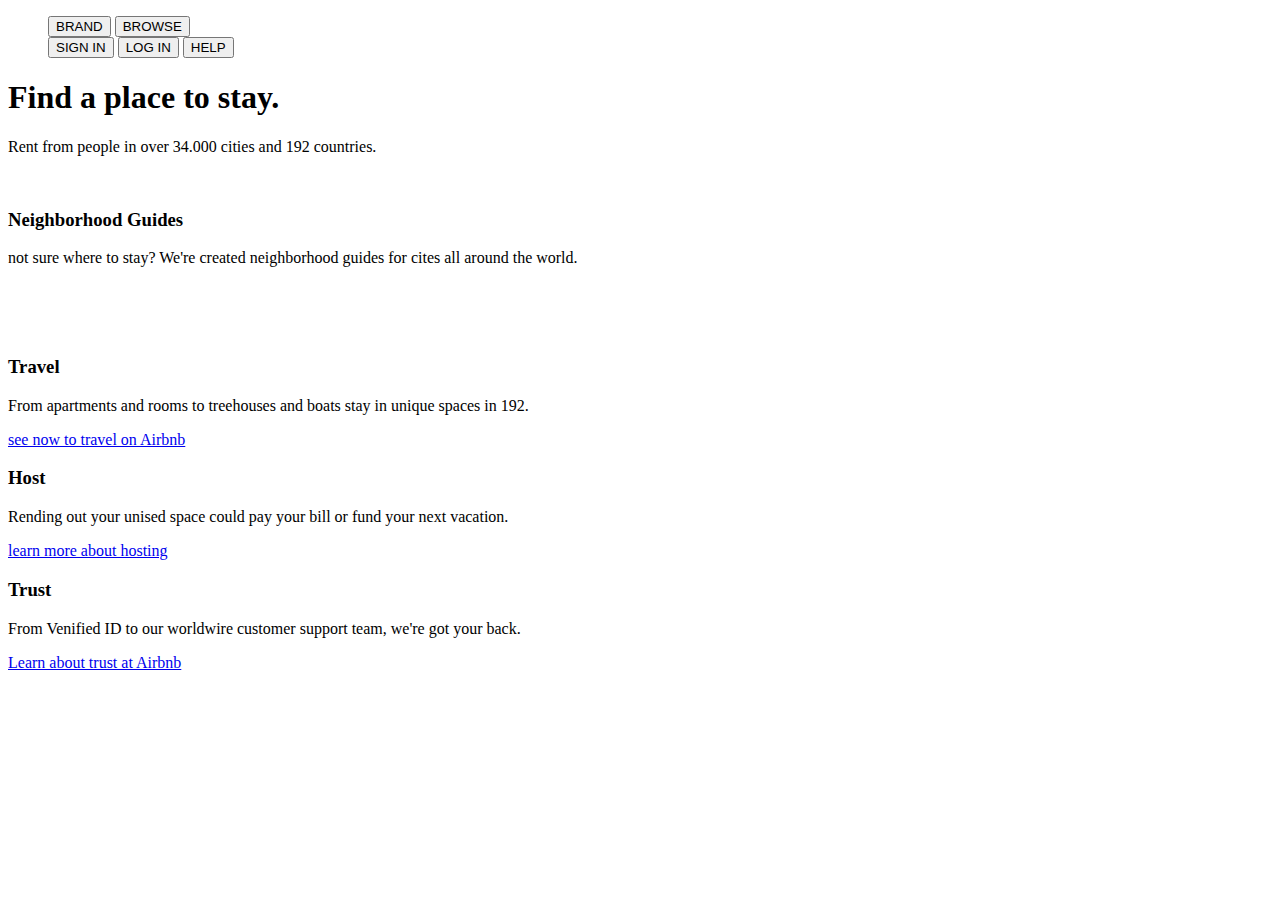
==== index.html @ 6e775b9c "bài hoàn thành 80%" ====
<!DOCTYPE html>
<html lang="en">

<head>
    <meta charset="UTF-8">
    <meta http-equiv="X-UA-Compatible" content="IE=edge">
    <meta name="viewport" content="width=device-width, initial-scale=1.0">
    <title>Document</title>
    <link rel="stylesheet" href="index.css">
</head>

<body>
    <div class="container">
        <div class="menu">
            <ul>
                <div class="left">
                    <button>BRAND</button>
                    <button>BROWSE</button>
                </div>
                <div class="right">   
                <button>SIGN IN</button>
                <button>LOG IN</button>
                <button>HELP</button>
                </div> 
            </ul>
        </div>
        <div class="banner">
            <h1>Find a place to stay.</h1>
            <p>Rent from people in over 34.000 cities and 192 countries.</p>
            <img src="https://s3.amazonaws.com/codecademy-content/courses/ltp/img/lodging.png" alt="">
        </div>
        <div class="content">
            <h3>Neighborhood Guides</h3>
            <p>not sure where to stay? We're created neighborhood guides for cites all around the world.</p>
            <div class=table-img>
                <div class="col col-1">
                    <img src="https://s3.amazonaws.com/codecademy-content/courses/ltp/img/mexico-city.png" alt="">
                    <img src="https://s3.amazonaws.com/codecademy-content/courses/ltp/img/ny.png" alt="">
                </div>
                <div class="col col-2">
                    <img src="https://s3.amazonaws.com/codecademy-content/courses/ltp/img/tokyo.png" alt="">
                    <img src="https://s3.amazonaws.com/codecademy-content/courses/ltp/img/paris.png" alt="">
                </div>
                <div class="col col-3">
                    <img src="https://s3.amazonaws.com/codecademy-content/courses/ltp/img/invite.png" alt="">
                </div>
            </div>
        </div>
        <div class="footer">
            <div class="col col-1">
                <h3>Travel</h3>
                <p>From apartments and rooms to treehouses and boats stay in unique spaces in 192.</p>
                <a href="#">see now to travel on Airbnb</a>
            </div>
            <div class="col col-2">
                <h3>Host</h3>
                <p>Rending out your unised space could pay your bill or fund your next vacation.</p>
                <a href="#">learn more about hosting</a>
            </div>
            <div class="col col-3">
                <h3>Trust</h3>
                <p>From Venified ID to our worldwire customer support team, we're got your back.</p>
                <a href="#">Learn about trust at Airbnb</a>
            </div>
        </div>

    </div>

</body>

</html>
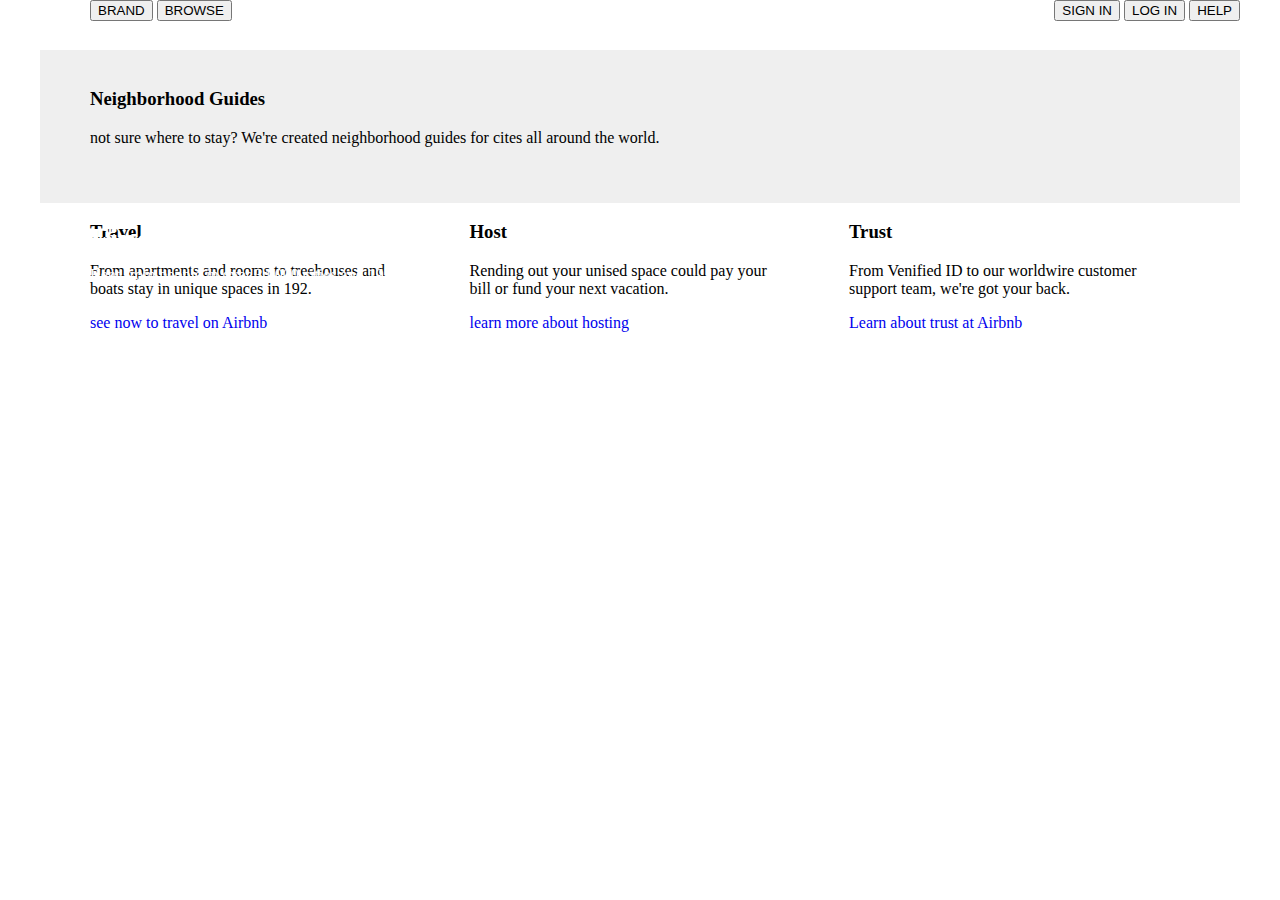
==== commit c72d9e77: "assm2 sau khi sửa hoàn thiện 100%" ====
--- a/index.html
+++ b/index.html
@@ -17,32 +17,34 @@
                     <button>BRAND</button>
                     <button>BROWSE</button>
                 </div>
-                <div class="right">   
-                <button>SIGN IN</button>
-                <button>LOG IN</button>
-                <button>HELP</button>
-                </div> 
+                <div class="right">
+                    <button>SIGN IN</button>
+                    <button>LOG IN</button>
+                    <button>HELP</button>
+                </div>
             </ul>
         </div>
-        <div class="banner">
-            <h1>Find a place to stay.</h1>
-            <p>Rent from people in over 34.000 cities and 192 countries.</p>
-            <img src="https://s3.amazonaws.com/codecademy-content/courses/ltp/img/lodging.png" alt="">
-        </div>
-        <div class="content">
-            <h3>Neighborhood Guides</h3>
-            <p>not sure where to stay? We're created neighborhood guides for cites all around the world.</p>
-            <div class=table-img>
-                <div class="col col-1">
-                    <img src="https://s3.amazonaws.com/codecademy-content/courses/ltp/img/mexico-city.png" alt="">
-                    <img src="https://s3.amazonaws.com/codecademy-content/courses/ltp/img/ny.png" alt="">
-                </div>
-                <div class="col col-2">
-                    <img src="https://s3.amazonaws.com/codecademy-content/courses/ltp/img/tokyo.png" alt="">
-                    <img src="https://s3.amazonaws.com/codecademy-content/courses/ltp/img/paris.png" alt="">
-                </div>
-                <div class="col col-3">
-                    <img src="https://s3.amazonaws.com/codecademy-content/courses/ltp/img/invite.png" alt="">
+        <div class="main-content">
+            <div class="banner">
+                <h1>Find a place to stay.</h1>
+                <p>Rent from people in over 34.000 cities and 192 countries.</p>
+                <img src="https://s3.amazonaws.com/codecademy-content/courses/ltp/img/lodging.png" alt="">
+            </div>
+            <div class="content">
+                <h3>Neighborhood Guides</h3>
+                <p>not sure where to stay? We're created neighborhood guides for cites all around the world.</p>
+                <div class=table-img>
+                    <div class="col col-1">
+                        <img src="https://s3.amazonaws.com/codecademy-content/courses/ltp/img/mexico-city.png" alt="">
+                        <img src="https://s3.amazonaws.com/codecademy-content/courses/ltp/img/ny.png" alt="">
+                    </div>
+                    <div class="col col-2">
+                        <img src="https://s3.amazonaws.com/codecademy-content/courses/ltp/img/tokyo.png" alt="">
+                        <img src="https://s3.amazonaws.com/codecademy-content/courses/ltp/img/paris.png" alt="">
+                    </div>
+                    <div class="col col-3">
+                        <img src="https://s3.amazonaws.com/codecademy-content/courses/ltp/img/invite.png" alt="">
+                    </div>
                 </div>
             </div>
         </div>
--- a/index.css
+++ b/index.css
@@ -0,0 +1,75 @@
+body{
+    max-width: 1200px;
+    margin: 0 auto;
+}
+.menu{
+    width: 100%;
+    height: 50px;
+}
+.menu ul {
+    display: inline;   
+}
+.right {
+    float: right;
+}
+.left{
+    float: left;
+    margin-left: 50px;
+}
+.banner{
+    position: relative;
+}
+.banner h1 {
+    position: absolute;
+    top: 150px;
+    left: 50px;
+    color: white;
+}
+.banner p{
+    position: absolute;
+    top: 200px;
+    left: 50px;
+    color: white;
+}
+.banner img{
+    width: 100%;
+}
+.main-content{
+    background-color: #efefef;
+}
+.content h3{
+    margin-left: 50px;
+    margin-top: 20px;
+}
+.content p{
+    margin-left: 50px;
+    margin-top: 0px;
+}
+.table-img{
+    display: grid;
+    grid-template-columns: 33% 33% 33%;
+    margin-left: 50px;
+    padding-right: 10px;
+}
+.col{
+  display: inline-block;
+  width: 300px;
+  height: auto;
+  
+}
+.table-img div img{
+    display: block;
+    width: 100%;
+    height: auto;
+    padding: 10px;
+   
+}
+.footer{ 
+   
+    padding-left: 50px;
+    display: grid;
+    grid-template-columns: 33% 33% 33%;  
+}
+.footer a{
+    text-decoration: none;
+}
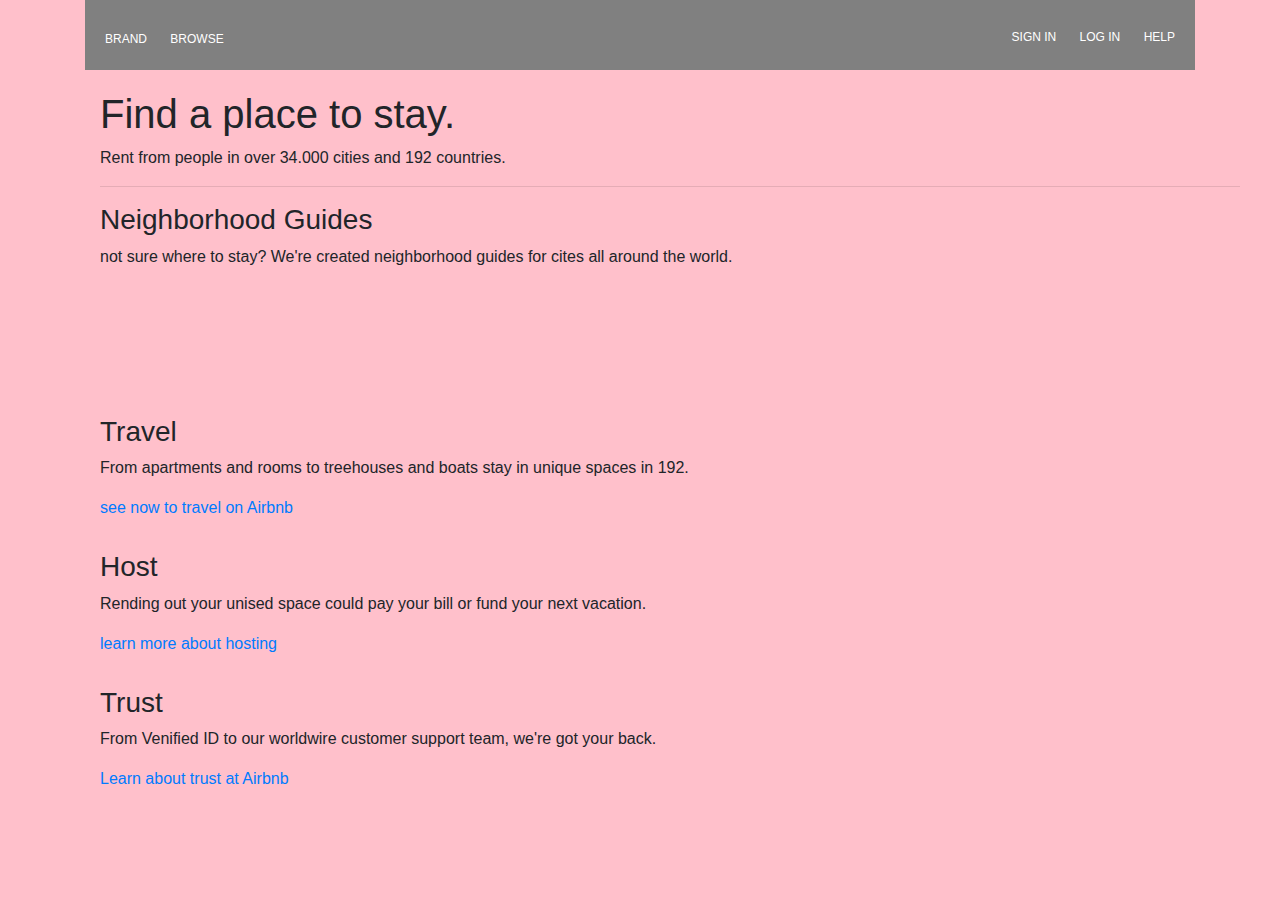
==== commit 3d4b53db: "bài asm3 gần hoàn thiện" ====
--- a/index.html
+++ b/index.html
@@ -6,6 +6,10 @@
     <meta http-equiv="X-UA-Compatible" content="IE=edge">
     <meta name="viewport" content="width=device-width, initial-scale=1.0">
     <title>Document</title>
+    <link rel="stylesheet" href="https://cdn.jsdelivr.net/npm/bootstrap@4.6.2/dist/css/bootstrap.min.css">
+    <script src="https://cdn.jsdelivr.net/npm/jquery@3.6.3/dist/jquery.slim.min.js"></script>
+    <script src="https://cdn.jsdelivr.net/npm/popper.js@1.16.1/dist/umd/popper.min.js"></script>
+    <script src="https://cdn.jsdelivr.net/npm/bootstrap@4.6.2/dist/js/bootstrap.bundle.min.js"></script>
     <link rel="stylesheet" href="index.css">
 </head>
 
@@ -13,61 +17,61 @@
     <div class="container">
         <div class="menu">
             <ul>
-                <div class="left">
-                    <button>BRAND</button>
-                    <button>BROWSE</button>
+                <div>
+                    <div class="left">
+                        <a href="#">BRAND</a>
+                        <a href="#">BROWSE</a>
+                    </div>
+                    <div class="right">
+                        <a href="#">SIGN IN</a>
+                        <a href="#">LOG IN</a>
+                        <a href="#">HELP</a>
+                    </div>
                 </div>
-                <div class="right">
-                    <button>SIGN IN</button>
-                    <button>LOG IN</button>
-                    <button>HELP</button>
-                </div>
-            </ul>
         </div>
-        <div class="main-content">
-            <div class="banner">
-                <h1>Find a place to stay.</h1>
-                <p>Rent from people in over 34.000 cities and 192 countries.</p>
-                <img src="https://s3.amazonaws.com/codecademy-content/courses/ltp/img/lodging.png" alt="">
-            </div>
+    </div>
+    </ul>
+    </div>
+    <div class="banner">
+        <h1>Find a place to stay.</h1>
+        <p>Rent from people in over 34.000 cities and 192 countries.</p>
+        <div>
+            <hr>
             <div class="content">
                 <h3>Neighborhood Guides</h3>
                 <p>not sure where to stay? We're created neighborhood guides for cites all around the world.</p>
-                <div class=table-img>
-                    <div class="col col-1">
-                        <img src="https://s3.amazonaws.com/codecademy-content/courses/ltp/img/mexico-city.png" alt="">
-                        <img src="https://s3.amazonaws.com/codecademy-content/courses/ltp/img/ny.png" alt="">
-                    </div>
-                    <div class="col col-2">
-                        <img src="https://s3.amazonaws.com/codecademy-content/courses/ltp/img/tokyo.png" alt="">
-                        <img src="https://s3.amazonaws.com/codecademy-content/courses/ltp/img/paris.png" alt="">
-                    </div>
-                    <div class="col col-3">
-                        <img src="https://s3.amazonaws.com/codecademy-content/courses/ltp/img/invite.png" alt="">
-                    </div>
+                
+            <div class="row">
+                <div class="col-12 col-md-6 col-lg-4">
+                    <img src="https://s3.amazonaws.com/codecademy-content/courses/ltp/img/mexico-city.png" alt="">
+                    <img src="https://s3.amazonaws.com/codecademy-content/courses/ltp/img/ny.png" alt="">
+                </div>
+                <div class="col-12 col-md-6 col-lg-4">
+                    <img src="https://s3.amazonaws.com/codecademy-content/courses/ltp/img/tokyo.png" alt="">
+                    <img src="https://s3.amazonaws.com/codecademy-content/courses/ltp/img/paris.png" alt="">
+                </div>
+                <div class="col-12 col-md-6 col-lg-4">
+                    <img src="https://s3.amazonaws.com/codecademy-content/courses/ltp/img/invite.png" alt="">
                 </div>
             </div>
         </div>
         <div class="footer">
-            <div class="col col-1">
+            <div class="footer-1">
                 <h3>Travel</h3>
                 <p>From apartments and rooms to treehouses and boats stay in unique spaces in 192.</p>
                 <a href="#">see now to travel on Airbnb</a>
             </div>
-            <div class="col col-2">
+            <div class="footer-2">
                 <h3>Host</h3>
                 <p>Rending out your unised space could pay your bill or fund your next vacation.</p>
                 <a href="#">learn more about hosting</a>
             </div>
-            <div class="col col-3">
+            <div class="footer-3">
                 <h3>Trust</h3>
                 <p>From Venified ID to our worldwire customer support team, we're got your back.</p>
                 <a href="#">Learn about trust at Airbnb</a>
             </div>
         </div>
-
-    </div>
-
 </body>
 
 </html>--- a/index.css
+++ b/index.css
@@ -1,75 +1,72 @@
-body{
-    max-width: 1200px;
-    margin: 0 auto;
-}
-.menu{
-    width: 100%;
-    height: 50px;
-}
-.menu ul {
-    display: inline;   
-}
-.right {
-    float: right;
-}
-.left{
-    float: left;
-    margin-left: 50px;
-}
-.banner{
-    position: relative;
-}
-.banner h1 {
-    position: absolute;
-    top: 150px;
-    left: 50px;
-    color: white;
-}
-.banner p{
-    position: absolute;
-    top: 200px;
-    left: 50px;
-    color: white;
-}
-.banner img{
-    width: 100%;
-}
-.main-content{
-    background-color: #efefef;
-}
-.content h3{
-    margin-left: 50px;
-    margin-top: 20px;
-}
-.content p{
-    margin-left: 50px;
-    margin-top: 0px;
-}
-.table-img{
-    display: grid;
-    grid-template-columns: 33% 33% 33%;
-    margin-left: 50px;
-    padding-right: 10px;
-}
-.col{
-  display: inline-block;
-  width: 300px;
-  height: auto;
-  
-}
-.table-img div img{
-    display: block;
-    width: 100%;
-    height: auto;
-    padding: 10px;
+/* For mobile phones: */
+body {
+    background-color: black;
+    }
+    @media only screen and (min-width: 768px) {
+    /* For tablets: */
+    body {
+    background-color: green;
+    }
+    }
+    @media only screen and (min-width: 987px) {
+    /* For desktop: */
+    body {
+    background-color: pink;
+    }
+    }
+    body{
+        max-width: 1200px;
+        margin: 0 auto;
+    }
+    .menu {
+        background-color: grey;
+        width: 100%;
+        height: 70px;
+        margin-bottom: 20px;
+        font-size: 12px;
+        text-decoration: none ;    
+    }
+    .banner{
+        margin-left: 60px;
+    }
+    .menu a{
+        color: white;   
+        margin-left: 20px;
+    }
+    .left{
+        padding: 30px;
+        margin-left: -70px;
+    }
+    .right{
+        float: right;
+        margin-top: -50px;
+        margin-right: 20px;
+    }
+    .row{
+        display: grid;
+        grid-template-columns: 50% 50%;
+        width: 100%;
+        height: auto;
+    }
+    .row img{
+        padding-bottom: 50px;
+        width: 510px;
+        height: auto;
+    }
+    .footer-1{
+        margin-top: 30px;
+        margin-left: 0px;
+    }
+    .footer-2{
+        margin-top: 30px;
+        margin-left: 0px;
+    }
+    .footer-3{
+        margin-top: 30px;
+        margin-left: 0px;
+    }
+
+
+
    
-}
-.footer{ 
-   
-    padding-left: 50px;
-    display: grid;
-    grid-template-columns: 33% 33% 33%;  
-}
-.footer a{
-    text-decoration: none;
-}
+    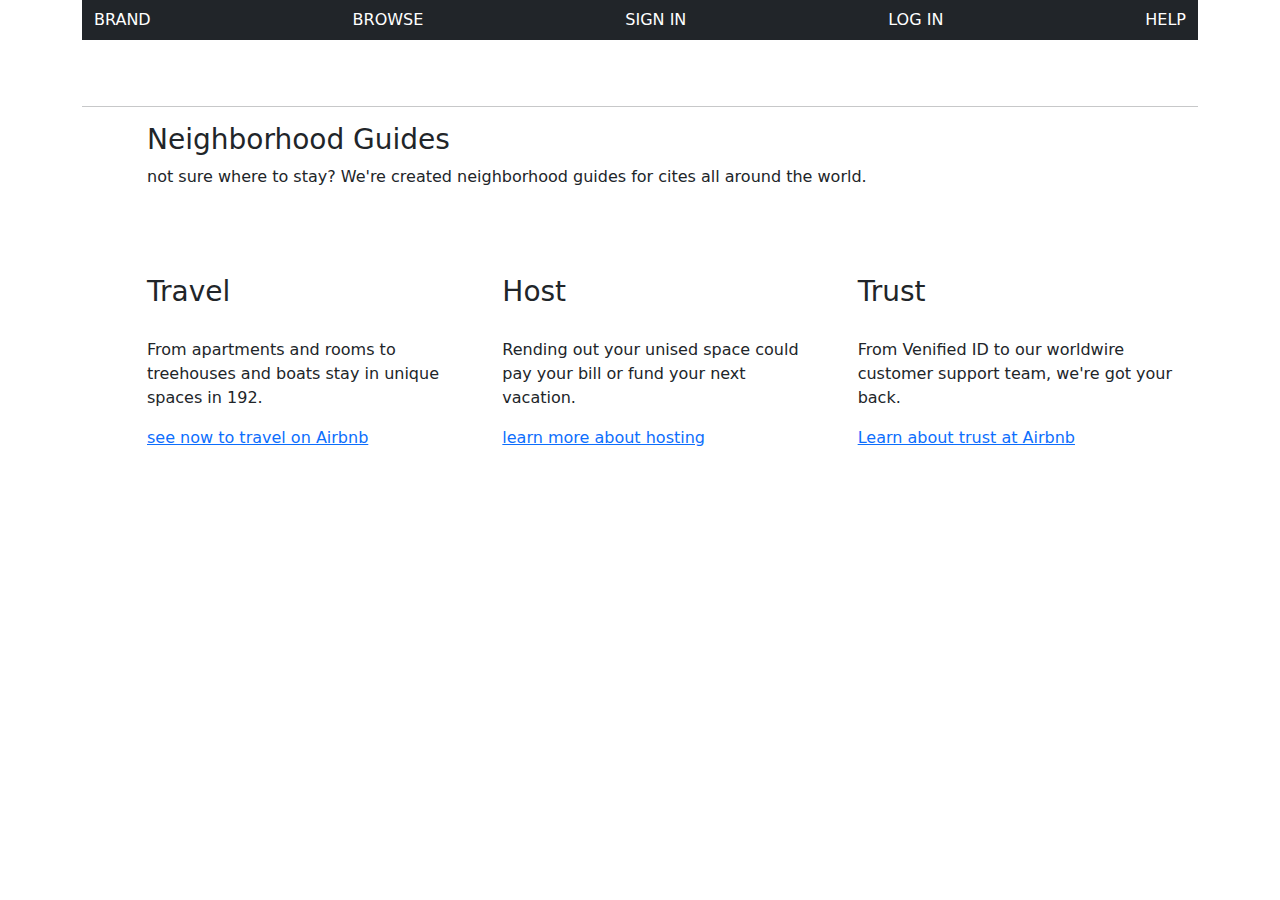
==== commit 93083102: "bài asm3 sau quá trình học boostrap" ====
--- a/index.html
+++ b/index.html
@@ -6,72 +6,74 @@
     <meta http-equiv="X-UA-Compatible" content="IE=edge">
     <meta name="viewport" content="width=device-width, initial-scale=1.0">
     <title>Document</title>
-    <link rel="stylesheet" href="https://cdn.jsdelivr.net/npm/bootstrap@4.6.2/dist/css/bootstrap.min.css">
-    <script src="https://cdn.jsdelivr.net/npm/jquery@3.6.3/dist/jquery.slim.min.js"></script>
-    <script src="https://cdn.jsdelivr.net/npm/popper.js@1.16.1/dist/umd/popper.min.js"></script>
-    <script src="https://cdn.jsdelivr.net/npm/bootstrap@4.6.2/dist/js/bootstrap.bundle.min.js"></script>
+    <link href="https://cdn.jsdelivr.net/npm/bootstrap@5.2.3/dist/css/bootstrap.min.css" rel="stylesheet">
+    <script src="https://cdn.jsdelivr.net/npm/bootstrap@5.2.3/dist/js/bootstrap.bundle.min.js"></script>
     <link rel="stylesheet" href="index.css">
 </head>
 
 <body>
     <div class="container">
         <div class="menu">
-            <ul>
-                <div>
-                    <div class="left">
-                        <a href="#">BRAND</a>
-                        <a href="#">BROWSE</a>
-                    </div>
-                    <div class="right">
-                        <a href="#">SIGN IN</a>
-                        <a href="#">LOG IN</a>
-                        <a href="#">HELP</a>
+            <nav class="navbar navbar-expand-sm bg-light justify-content-center bg-dark navbar-dark">
+                <div class="container-fluid ">
+                  <a class="navbar-inline " href="#">BRAND</a>
+                  <a class="navbar-inline" href="#">BROWSE</a>
+                  <a class="navbar-inline" href="#">SIGN IN</a>
+                  <a class="navbar-inline" href="#">LOG IN</a>
+                  <a class="navbar-inline" href="#">HELP</a>
+                </div>
+              </nav>
+                          
+        </div>
+        <div class="banner">
+        
+                <h1 class="banner1">Find a place to stay.</h1>
+                <p class="banner2">Rent from people in over 34.000 cities and 192 countries.</p>
+                <img src="https://s3.amazonaws.com/codecademy-content/courses/ltp/img/lodging.png" alt="" class="banner-img">           
+            <div>
+                <hr>
+                <div class="content">
+                    <h3>Neighborhood Guides</h3>
+                    <p>not sure where to stay? We're created neighborhood guides for cites all around the world.</p>
+                    <div class="row">
+                       
+                        <div class="col-12 col-md-6 col-lg-4">
+                    <img src="https://s3.amazonaws.com/codecademy-content/courses/ltp/img/mexico-city.png" alt="" class="row-img">
+                    <img src="https://s3.amazonaws.com/codecademy-content/courses/ltp/img/ny.png" alt="" class="row-img">
+                </div>
+                <div class="col-12 col-md-6 col-lg-4">
+                    <img src="https://s3.amazonaws.com/codecademy-content/courses/ltp/img/tokyo.png" alt="" class="row-img1">
+                    <img src="https://s3.amazonaws.com/codecademy-content/courses/ltp/img/paris.png" alt="" class="row-img1">
+                </div>
+                <div class="col-12 col-md-6 col-lg-4">
+                    <img src="https://s3.amazonaws.com/codecademy-content/courses/ltp/img/invite.png" alt="" class="row-img2">
+                </div>
+          
+                <div class="row row-footer">
+                        <div class="col-12 col-md-6 col-lg-4">
+                            <h3 class="row-footer1">Travel</h3>
+                            <p  class="row-footer1">From apartments and rooms to treehouses and boats stay in unique spaces in 192.</p>
+                           <a href="#"  class="row-footer">see now to travel on Airbnb</a> 
+                        </div>
+                        <div class="col-12 col-md-6 col-lg-4">
+                            <h3  class="row-footer2">Host</h3>
+                            <p  class="row-footer2">Rending out your unised space could pay your bill or fund your next vacation.</p>
+                           <a href="#">learn more about hosting</a> 
+                        </div>
+                        <div class="col-12 col-md-6 col-lg-4">
+                            <h3  class="row-footer3">Trust</h3>
+                            <p class="row-footer3">From Venified ID to our worldwire customer support team, we're got your back.</p>
+                            <a href="#"  class="row-footer3"> Learn about trust at Airbnb</a>
+                        </div>
+                        </div>
                     </div>
                 </div>
-        </div>
-    </div>
-    </ul>
-    </div>
-    <div class="banner">
-        <h1>Find a place to stay.</h1>
-        <p>Rent from people in over 34.000 cities and 192 countries.</p>
-        <div>
-            <hr>
-            <div class="content">
-                <h3>Neighborhood Guides</h3>
-                <p>not sure where to stay? We're created neighborhood guides for cites all around the world.</p>
-                
-            <div class="row">
-                <div class="col-12 col-md-6 col-lg-4">
-                    <img src="https://s3.amazonaws.com/codecademy-content/courses/ltp/img/mexico-city.png" alt="">
-                    <img src="https://s3.amazonaws.com/codecademy-content/courses/ltp/img/ny.png" alt="">
-                </div>
-                <div class="col-12 col-md-6 col-lg-4">
-                    <img src="https://s3.amazonaws.com/codecademy-content/courses/ltp/img/tokyo.png" alt="">
-                    <img src="https://s3.amazonaws.com/codecademy-content/courses/ltp/img/paris.png" alt="">
-                </div>
-                <div class="col-12 col-md-6 col-lg-4">
-                    <img src="https://s3.amazonaws.com/codecademy-content/courses/ltp/img/invite.png" alt="">
-                </div>
             </div>
-        </div>
-        <div class="footer">
-            <div class="footer-1">
-                <h3>Travel</h3>
-                <p>From apartments and rooms to treehouses and boats stay in unique spaces in 192.</p>
-                <a href="#">see now to travel on Airbnb</a>
-            </div>
-            <div class="footer-2">
-                <h3>Host</h3>
-                <p>Rending out your unised space could pay your bill or fund your next vacation.</p>
-                <a href="#">learn more about hosting</a>
-            </div>
-            <div class="footer-3">
-                <h3>Trust</h3>
-                <p>From Venified ID to our worldwire customer support team, we're got your back.</p>
-                <a href="#">Learn about trust at Airbnb</a>
-            </div>
-        </div>
+
+
+
+
+
 </body>
 
 </html>--- a/index.css
+++ b/index.css
@@ -1,72 +1,70 @@
-/* For mobile phones: */
-body {
-    background-color: black;
-    }
-    @media only screen and (min-width: 768px) {
+
+.navbar-inline{
+    color: white;
+    
+    text-decoration: none;
+    
+}
+.banner-img{
+    display: none;
+}
+.banner p{
+    margin-left: 15px;
+   
+}
+.banner h1{
+    margin-left: 15px;
+}
+.banner h3{
+    margin-left: 15px;
+}
+.banner a{
+    margin-left: 15px;
+}
+.row img{
+    margin-bottom: 30px;
+    margin-left: 20px;
+}
+.row h3{
+    margin-top: 40px;
+    margin-bottom: 30px;
+}
+@media only screen and (min-width: 768px) {
     /* For tablets: */
-    body {
-    background-color: green;
-    }
-    }
-    @media only screen and (min-width: 987px) {
-    /* For desktop: */
-    body {
-    background-color: pink;
-    }
-    }
-    body{
-        max-width: 1200px;
-        margin: 0 auto;
-    }
-    .menu {
-        background-color: grey;
-        width: 100%;
-        height: 70px;
-        margin-bottom: 20px;
-        font-size: 12px;
-        text-decoration: none ;    
-    }
     .banner{
-        margin-left: 60px;
-    }
-    .menu a{
-        color: white;   
-        margin-left: 20px;
-    }
-    .left{
-        padding: 30px;
-        margin-left: -70px;
-    }
-    .right{
-        float: right;
-        margin-top: -50px;
-        margin-right: 20px;
-    }
-    .row{
-        display: grid;
-        grid-template-columns: 50% 50%;
-        width: 100%;
-        height: auto;
-    }
-    .row img{
-        padding-bottom: 50px;
-        width: 510px;
-        height: auto;
-    }
-    .footer-1{
-        margin-top: 30px;
-        margin-left: 0px;
-    }
-    .footer-2{
-        margin-top: 30px;
-        margin-left: 0px;
-    }
-    .footer-3{
-        margin-top: 30px;
-        margin-left: 0px;
+        margin-top: 50px !important;
     }
 
 
+}
+@media only screen and (min-width: 987px) {
+    /* For desktop: */
+  .banner-img{
+    display: block;
+    width: 100%;
+  }
+  .content{
+    margin-left: 50px;
+    
+  }
+  .banner1{
+    position: absolute;
+    margin-top: 120px !important;
+    color: white !important;
+    margin-left: 50px !important;
+  }
+  .banner2{
+    position: absolute;
+    margin-top: 170px !important;
+    color: white !important;
+    margin-left: 50px !important;
+  }
 
-   
-    +
+}
+    
+}
+
+
+        
+
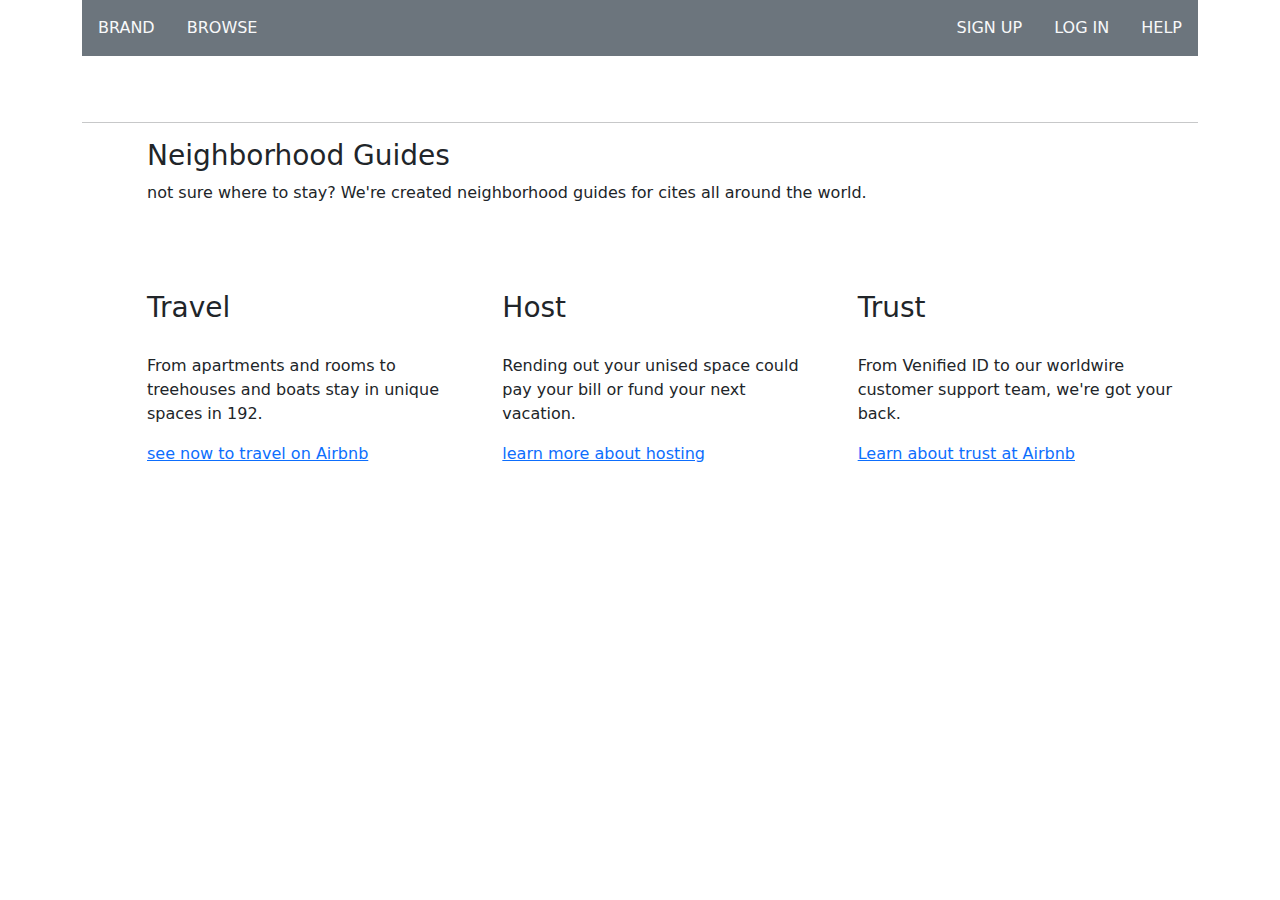
==== commit a2a5118c: "asm3 fix lần 2" ====
--- a/index.html
+++ b/index.html
@@ -13,18 +13,20 @@
 
 <body>
     <div class="container">
-        <div class="menu">
-            <nav class="navbar navbar-expand-sm bg-light justify-content-center bg-dark navbar-dark">
-                <div class="container-fluid ">
-                  <a class="navbar-inline " href="#">BRAND</a>
-                  <a class="navbar-inline" href="#">BROWSE</a>
-                  <a class="navbar-inline" href="#">SIGN IN</a>
-                  <a class="navbar-inline" href="#">LOG IN</a>
-                  <a class="navbar-inline" href="#">HELP</a>
-                </div>
-              </nav>
-                          
+      
+        <div class="navbar bg-secondary  ">
+            <ul class="nav">
+                <li><a class="nav-link text-light" href="#">BRAND</a></li>
+                <li><a class="nav-link text-light" href="#">BROWSE</a></li>
+            </ul>
+            <ul class="nav">
+                <li><a class="nav-link text-light" href="#">SIGN UP</a></li>
+                <li><a class="nav-link text-light" href="#">LOG IN</a></li>
+                <li><a class="nav-link text-light" href="#">HELP</a></li>
+            </ul>
         </div>
+               
+        
         <div class="banner">
         
                 <h1 class="banner1">Find a place to stay.</h1>
@@ -35,18 +37,18 @@
                 <div class="content">
                     <h3>Neighborhood Guides</h3>
                     <p>not sure where to stay? We're created neighborhood guides for cites all around the world.</p>
-                    <div class="row">
+                    <div class="row ">
                        
                         <div class="col-12 col-md-6 col-lg-4">
-                    <img src="https://s3.amazonaws.com/codecademy-content/courses/ltp/img/mexico-city.png" alt="" class="row-img">
-                    <img src="https://s3.amazonaws.com/codecademy-content/courses/ltp/img/ny.png" alt="" class="row-img">
+                    <img src="https://s3.amazonaws.com/codecademy-content/courses/ltp/img/mexico-city.png" alt="" >
+                    <img src="https://s3.amazonaws.com/codecademy-content/courses/ltp/img/ny.png" alt="" >
                 </div>
                 <div class="col-12 col-md-6 col-lg-4">
-                    <img src="https://s3.amazonaws.com/codecademy-content/courses/ltp/img/tokyo.png" alt="" class="row-img1">
-                    <img src="https://s3.amazonaws.com/codecademy-content/courses/ltp/img/paris.png" alt="" class="row-img1">
+                    <img src="https://s3.amazonaws.com/codecademy-content/courses/ltp/img/tokyo.png" alt="" >
+                    <img src="https://s3.amazonaws.com/codecademy-content/courses/ltp/img/paris.png" alt="" >
                 </div>
                 <div class="col-12 col-md-6 col-lg-4">
-                    <img src="https://s3.amazonaws.com/codecademy-content/courses/ltp/img/invite.png" alt="" class="row-img2">
+                    <img src="https://s3.amazonaws.com/codecademy-content/courses/ltp/img/invite.png" alt="" >
                 </div>
           
                 <div class="row row-footer">
--- a/index.css
+++ b/index.css
@@ -1,9 +1,7 @@
 
-.navbar-inline{
-    color: white;
-    
-    text-decoration: none;
-    
+
+.menu{
+    width: 100%;
 }
 .banner-img{
     display: none;
@@ -34,14 +32,18 @@
     .banner{
         margin-top: 50px !important;
     }
-
-
+img{
+    width: 100% !important;
+    margin-left: 0px !important;
+}
 }
 @media only screen and (min-width: 987px) {
     /* For desktop: */
+    
   .banner-img{
     display: block;
     width: 100%;
+    
   }
   .content{
     margin-left: 50px;
@@ -63,7 +65,7 @@
 
 }
     
-}
+
 
 
         
